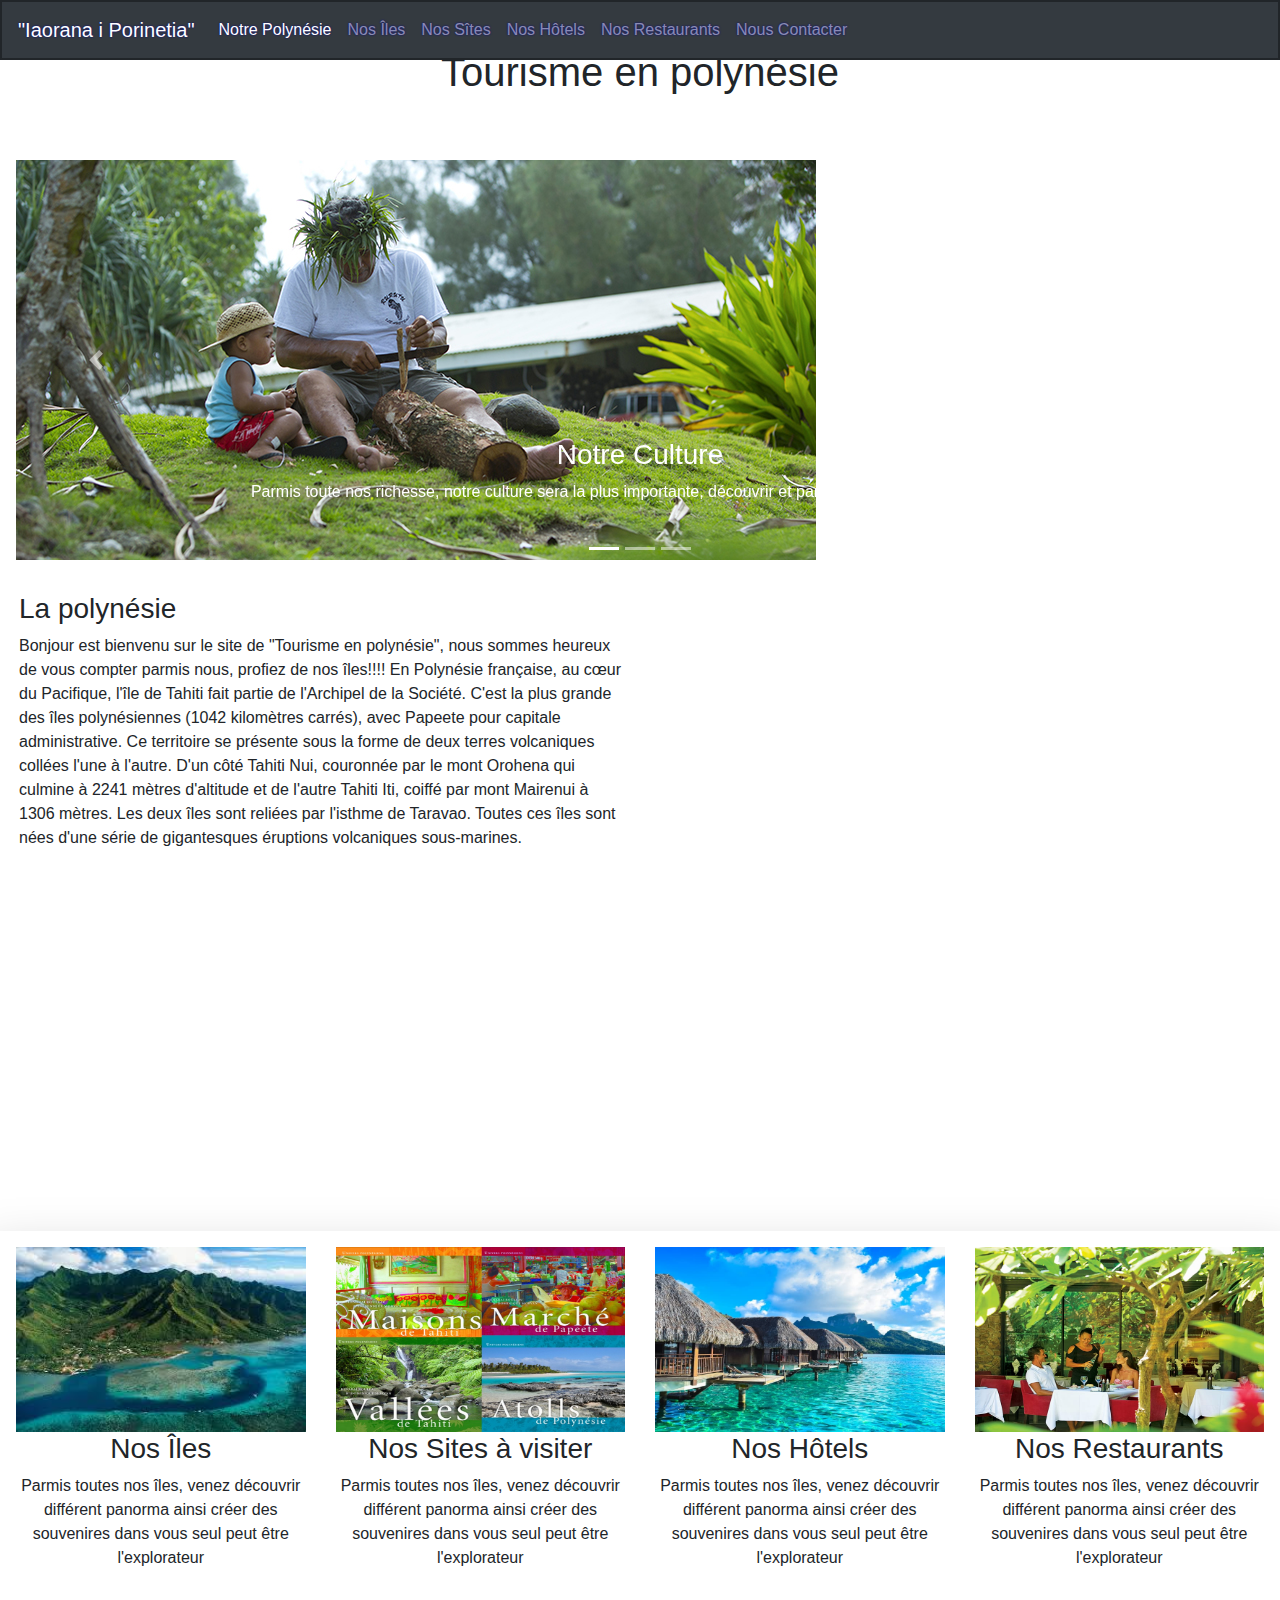
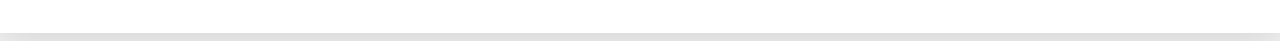
==== index.html @ 195d9092 "first commit" ====
<!DOCTYPE html>
<html>

	<head>
		<meta charset="UTF-8"/> <title>Tourisme en polynésie</title>
		<meta name="viewport" content="width=device-width, initial-scale=1, shrink-to-fit=no">
		<link rel="stylesheet" href="css/styles.css"/>
		<link rel="stylesheet" href="css/bootstrap/bootstrap.css"/>
		<script src="js/jquery.js"></script>
		<script src="js/bootstrap/bootstrap.js"></script>
	</head>

<!--tête de la page-->
<header>
<div>
	<h1 class="text-center my-sm-5 my-xl-5">Tourisme en polynésie</h1>

		<nav class="fixed-top navbar navbar-expand-lg navbar-dark bg-dark nav square">
			<a class="navbar-brand" href="#">"Iaorana i Porinetia"</a>
				<button class="navbar-toggler" type="button" data-toggle="collapse" data-target="#navbarNav" aria-controls="navbarNav" aria-expanded="false" aria-label="Toggle navigation">
					<span class="navbar-toggler-icon"></span>
				</button>

				<div class="collapse navbar-collapse" id="navbarNav">
					<ul class="navbar-nav">

						<li class="nav-item active">
							<a class="nav-link" href="index.html">Notre Polynésie<span class="sr-only">(current)</span></a>
						</li>

						<li class="nav-item">
							<a class="nav-link" href="page\iles.html">Nos Îles</a>
						</li>

						<li class="nav-item">
							<a class="nav-link" href="page\sites.html">Nos Sîtes</a>
						</li>

						<li class="nav-item">
							<a class="nav-link" href="page\hotels.html">Nos Hôtels</a>
						</li>

						<li class="nav-item">
							<a class="nav-link" href="page\Restaurants.html">Nos Restaurants</a>
						</li>
						<li class="nav-item">
							<a class="nav-link" href="page\contact.html">Nous Contacter</a>
						</li>
					</ul>
				</div>
		</nav>
	</div>
</header>

<!--contenu du site-->


<body>

<!--zone caroussel-->

	<div id="slide" class="carousel slide carousel-slide px-3 py-3" data-ride="carousel">

<!--indicateur caroussel-->

			<ol class="carousel-indicators">
				<li data-target="#slide" data-slide-to="0" class="active"></li>
				<li data-target="#slide" data-slide-to="1"></li>
				<li data-target="#slide" data-slide-to="2"></li>
			</ol>
<!--boîte caroussel-->
			<div class="carousel-inner">
<!--caroussel 1-->
			  <div class="carousel-item active">
					<img class="d-block img-responsive" src="asset/img/culture.jpg" alt="un">
					<div class="carousel-caption d-none d-md-block">
						<h3>Notre Culture</h3>
						<p>Parmis toute nos richesse, notre culture sera la plus importante, découvrir et partager ce savoir faire ancestral</p>
					</div>
				</div>
<!--caroussel 2-->
			  <div class="carousel-item">
					<img class="d-block img-responsive" src="asset/img/raiatea.jpg" alt="deux">
				</div>
<!--caroussel 3-->
			  <div class="carousel-item">
					<img class="d-block img-responsive" src="asset/img/tahiti.jpg" alt="trois">
			  </div>
			</div>
			<a class="carousel-control-prev" href="#slide" role="button" data-slide="prev">
			  <span class="carousel-control-prev-icon" aria-hidden="true"></span>
			  <span class="sr-only">Précédent</span>
			</a>
			<a class="carousel-control-next" href="#slide" role="button" data-slide="next">
			  <span class="carousel-control-next-icon" aria-hidden="true"></span>
			  <span class="sr-only">Suivant</span>
			</a>

	</div>


<!--présentation global-->
<div class="row mx-1">
		<div class="col-sm-6 col-xl4">
	  <p class="text-center text-justify">
			<h3>La polynésie</h3>
			Bonjour est bienvenu sur le site de "Tourisme en polynésie", nous sommes heureux de vous compter parmis nous, profiez de nos îles!!!!
			En Polynésie française, au cœur du Pacifique, l'île de Tahiti fait partie de l'Archipel de la Société. 
			C'est la plus grande des îles polynésiennes (1042 kilomètres carrés), avec Papeete pour capitale administrative.
			Ce territoire se présente sous la forme de deux terres volcaniques collées l'une à l'autre.
			D'un côté Tahiti Nui, couronnée par le mont Orohena qui culmine à 2241 mètres d'altitude et de l'autre Tahiti Iti, 
			coiffé par mont Mairenui à 1306 mètres. Les deux îles sont reliées par l'isthme de Taravao.
			Toutes ces îles sont nées d'une série de gigantesques éruptions volcaniques sous-marines.
		</p>
	</div>
		<div class="col-sm-12">
		<div>
			<object width="100%" height="350">
					<param name="movie" value="https://youtu.be/HCGNaVMnRgY"></param>
					<param name="wmode" value="transparent"></param>
				</object>

<!--[if lte IE 6 ]>
<embed src="https://www.youtube.com/watch?v=HCGNaVMnRgY" type="application/x-shockwave-flash" wmode="transparent" width="100%" height="350"></embed>
<![endif]-->
			</div>
		</div>
	</div>




<!--categorie-->
<section style="background-image: url(asset/img/tiare.jpg); background-repeat:no-repeat; background-position:50% 50%; background-attachment:fixed; ">
	<div class="row text-center text-justify py-3 px-3 shadow-lg my-2">
		<div class="col-sm-6 col-xl-3">
				
			<img src="asset/img/banner/iles.jpg" class="w-100 h-50">
			<h3>Nos Îles</h3>
			<p class=>Parmis toutes nos îles, venez découvrir différent panorma ainsi créer des souvenires dans vous seul peut être l'explorateur</p>

		</div>

		<div class="col-sm-6 col-xl-3">
				
			<img src="asset/img/banner/sites.jpg" class="w-100 h-50">
			<h3>Nos Sites à visiter</h3>
			<p>Parmis toutes nos îles, venez découvrir différent panorma ainsi créer des souvenires dans vous seul peut être l'explorateur</p>

		</div>

		<div class="col-sm-6 col-xl-3">
			
			<img src="asset/img/banner/hotels.jpg" class="w-100 h-50">
			<h3>Nos Hôtels</h3>
			<p>Parmis toutes nos îles, venez découvrir différent panorma ainsi créer des souvenires dans vous seul peut être l'explorateur</p>

		</div>

		<div class="col-sm-6 col-xl-3">
			
			<img src="asset/img/banner/restaurants.jpg" class="w-100 h-50">
			<h3>Nos Restaurants</h3>
			<p>Parmis toutes nos îles, venez découvrir différent panorma ainsi créer des souvenires dans vous seul peut être l'explorateur</p>

		</div>

	</div>
</section>
</body>
</html>
---- css/styles.css ----
.square {
    background-image: url(asset\img\tiare.jpg);
    border: solid 2px;
    text-shadow: darkblue 0px 0px 2px;
    font-size: 16px;
    background-size: 150px;
  }
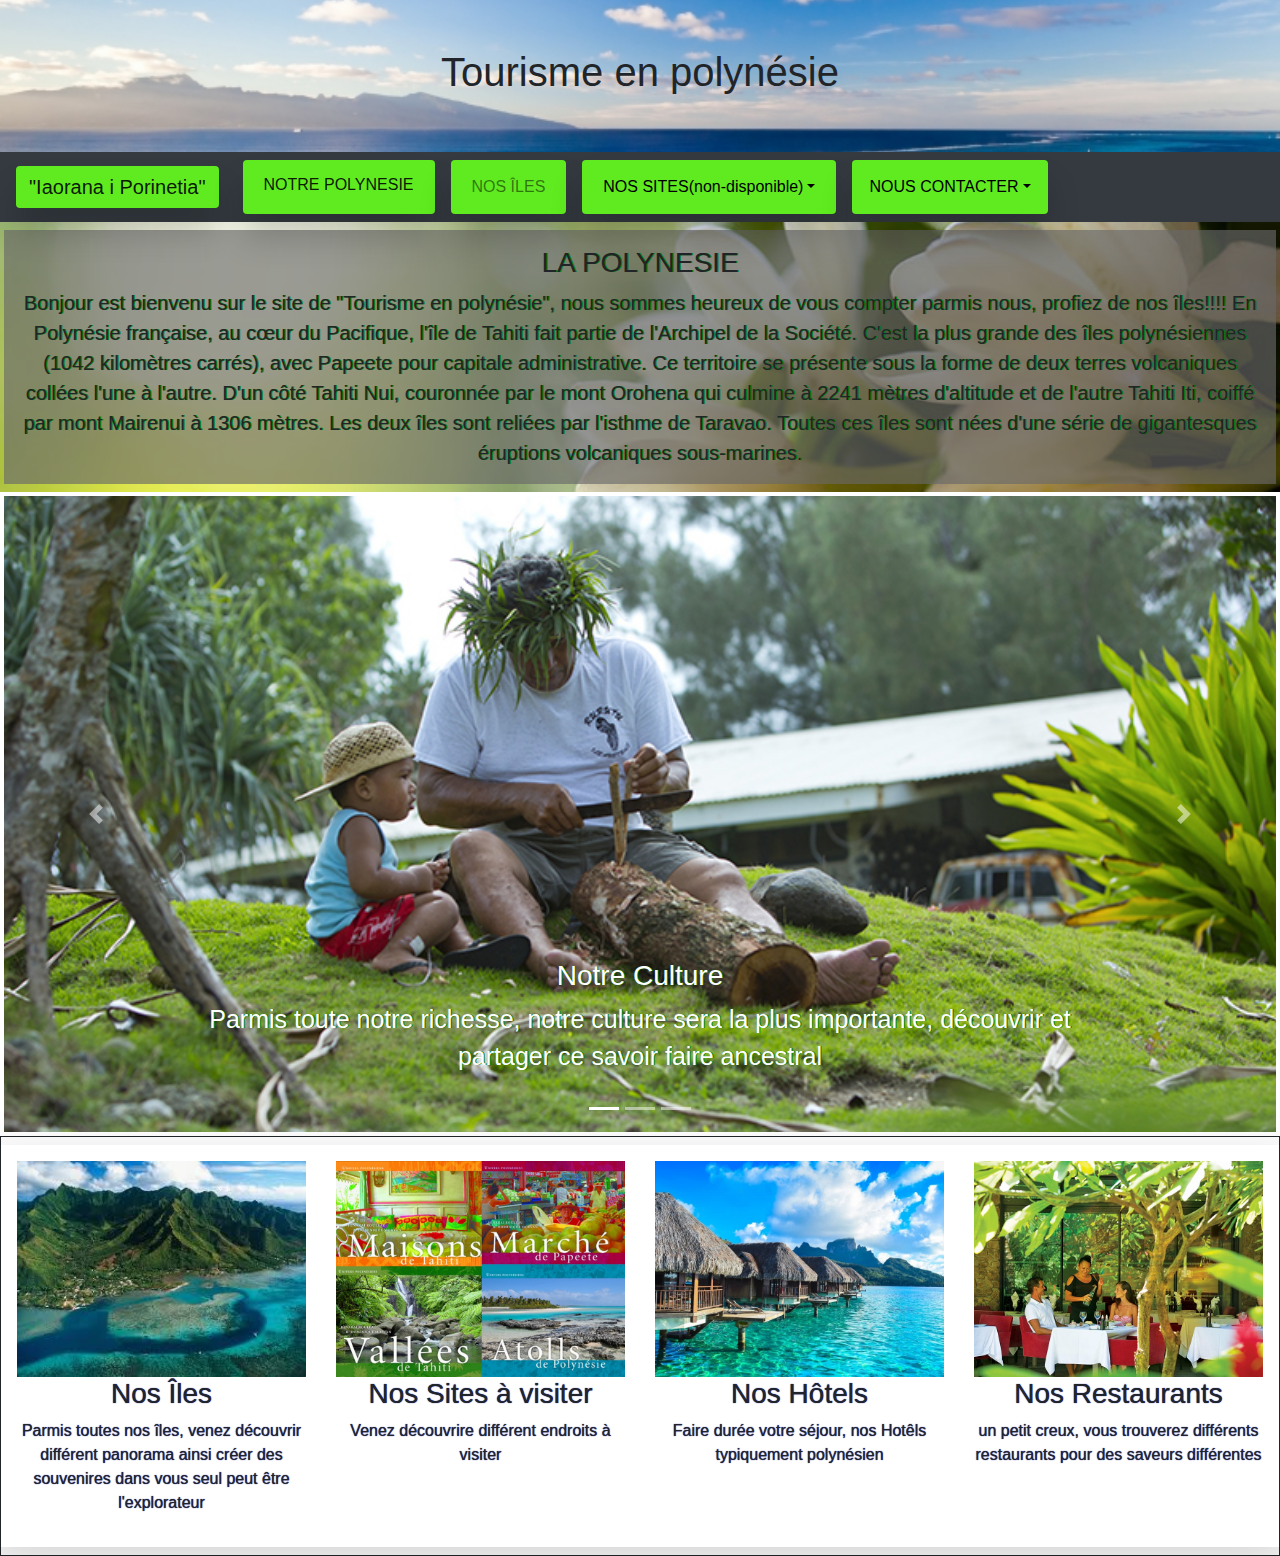
==== commit 52642261: "Deuxieme push" ====
--- a/index.html
+++ b/index.html
@@ -7,86 +7,128 @@
 		<link rel="stylesheet" href="css/styles.css"/>
 		<link rel="stylesheet" href="css/bootstrap/bootstrap.css"/>
 		<script src="js/jquery.js"></script>
+
 		<script src="js/bootstrap/bootstrap.js"></script>
 	</head>
 
+	
+
 <!--tête de la page-->
-<header>
-<div>
-	<h1 class="text-center my-sm-5 my-xl-5">Tourisme en polynésie</h1>
-
-		<nav class="fixed-top navbar navbar-expand-lg navbar-dark bg-dark nav square">
-			<a class="navbar-brand" href="#">"Iaorana i Porinetia"</a>
+	<header class="py-5" style="background-image: url(asset/img/tahiti.jpg); background-repeat:no-repeat; background-position:50% 50%; background-size: 100%";>
+		<h1 class="text-center">Tourisme en polynésie</h1>
+	</header>
+ <div class="sticky-top">
+	<nav class="navbar sticky-top navbar-expand-lg navbar-light bg-dark nav">
+			<a class="navbar-brand btn btn-hot" href="#">"Iaorana i Porinetia"</a>
 				<button class="navbar-toggler" type="button" data-toggle="collapse" data-target="#navbarNav" aria-controls="navbarNav" aria-expanded="false" aria-label="Toggle navigation">
 					<span class="navbar-toggler-icon"></span>
 				</button>
 
 				<div class="collapse navbar-collapse" id="navbarNav">
-					<ul class="navbar-nav">
+					<ul class="navbar-nav ">
 
-						<li class="nav-item active">
-							<a class="nav-link" href="index.html">Notre Polynésie<span class="sr-only">(current)</span></a>
+						<li class="btn btn-hot active py-1 mx-2">
+							<a class="nav-link" href="index.html">NOTRE POLYNESIE<span class="sr-only">(current)</span></a>
 						</li>
 
-						<li class="nav-item">
-							<a class="nav-link" href="page\iles.html">Nos Îles</a>
+						<li class="btn btn-hot  mx-2">
+							<a class="nav-link " href="page\iles.html">NOS ÎLES</a>
 						</li>
 
-						<li class="nav-item">
-							<a class="nav-link" href="page\sites.html">Nos Sîtes</a>
-						</li>
-
-						<li class="nav-item">
-							<a class="nav-link" href="page\hotels.html">Nos Hôtels</a>
-						</li>
-
-						<li class="nav-item">
-							<a class="nav-link" href="page\Restaurants.html">Nos Restaurants</a>
-						</li>
-						<li class="nav-item">
-							<a class="nav-link" href="page\contact.html">Nous Contacter</a>
-						</li>
+						<li class="btn btn-hot mx-2 dropdown">
+								<div class="px-2 py-2">
+							<a data-toggle="dropdown" class="dropdown-toggle">NOS SITES<span>(non-disponible)</span></a>
+							<ul class="dropdown-menu px-5 py-5">
+									<li><h5>Informations?</h5></li>
+									<li class="divider"></li>
+									<li>Tél: 44.44.44.44</li>
+									<li>E-mail: test@test.com</li>
+									<li>Facebook:tourisme.polynésie</li>
+									<li class="dropdown-divider"></li>
+									<li>Suite à un incident</br>
+										la page "Nos sites"est en maitenance,</br> 
+										merci de votre compréhension. Iaorana
+									</li>
+								</ul>
+								</div>
+						<li class="btn btn-hot mx-2 dropdown">
+								<div class="px-1 py-2">
+								<a data-toggle="dropdown" class="dropdown-toggle" >NOUS CONTACTER</a>
+								<ul class="dropdown-menu px-5 py-5">
+									<li><h5>Vous voulez nous joindre?</h5></li>
+									<li class="divider"></li>
+									<li>Tél: 44.44.44.44</li>
+									<li>E-mail: test@test.com</li>
+									<li>Facebook:tourisme.polynésie</li>
+									<li class="dropdown-divider"></li>
+									<li>Merci d'avoir visité notre site polynésien</br> fait par un polynésien,</br> 
+										le site sera un peu plus interactif. Iaorana</li>
+								</ul>
+								</div>
+							</li>
 					</ul>
 				</div>
 		</nav>
-	</div>
-</header>
+</div>
+
 
 <!--contenu du site-->
 
-
 <body>
-
+<!--présentation global-->
+<section class="py-2" style="background-image: url(asset/img/tiare.jpg); background-repeat:no-repeat; background-position:100% 50%; background-attachment:fixed; background-size: 100%;">
+	<div class="row mx-1 text-center text-justify">
+			<div class="col-sm-12 col-xl-12 text-bold ">
+		  <p class="">
+				<h3>LA POLYNESIE</h3>
+				Bonjour est bienvenu sur le site de "Tourisme en polynésie", nous sommes heureux de vous compter parmis nous, profiez de nos îles!!!!
+				En Polynésie française, au cœur du Pacifique, l'île de Tahiti fait partie de l'Archipel de la Société. 
+				C'est la plus grande des îles polynésiennes (1042 kilomètres carrés), avec Papeete pour capitale administrative.
+				Ce territoire se présente sous la forme de deux terres volcaniques collées l'une à l'autre.
+				D'un côté Tahiti Nui, couronnée par le mont Orohena qui culmine à 2241 mètres d'altitude et de l'autre Tahiti Iti, 
+				coiffé par mont Mairenui à 1306 mètres. Les deux îles sont reliées par l'isthme de Taravao.
+				Toutes ces îles sont nées d'une série de gigantesques éruptions volcaniques sous-marines.
+			</p>
+		</div>
+	</section>
 <!--zone caroussel-->
 
-	<div id="slide" class="carousel slide carousel-slide px-3 py-3" data-ride="carousel">
+	<div id="slide" class="carousel slide carousel-slide px-1 py-1 text-carroussel" data-ride="carousel">
 
-<!--indicateur caroussel-->
+<!--indicateur-->
 
 			<ol class="carousel-indicators">
 				<li data-target="#slide" data-slide-to="0" class="active"></li>
 				<li data-target="#slide" data-slide-to="1"></li>
 				<li data-target="#slide" data-slide-to="2"></li>
 			</ol>
-<!--boîte caroussel-->
 			<div class="carousel-inner">
-<!--caroussel 1-->
+<!--img2-->
 			  <div class="carousel-item active">
-					<img class="d-block img-responsive" src="asset/img/culture.jpg" alt="un">
+					<img class="d-block w-100" src="asset/img/culture.jpg" alt="un">
 					<div class="carousel-caption d-none d-md-block">
 						<h3>Notre Culture</h3>
-						<p>Parmis toute nos richesse, notre culture sera la plus importante, découvrir et partager ce savoir faire ancestral</p>
+						<p>Parmis toute notre richesse, notre culture sera la plus importante, découvrir et partager ce savoir faire ancestral</p>
 					</div>
 				</div>
-<!--caroussel 2-->
+<!--img2-->
 			  <div class="carousel-item">
-					<img class="d-block img-responsive" src="asset/img/raiatea.jpg" alt="deux">
+					<img class="d-block w-100" src="asset/img/raiatea.jpg" alt="deux">
+					<div class="carousel-caption d-none d-md-block">
+						<h3>Nos Îles</h3>
+						<p>La polynésie est ces Îles vont vous faire voyager.</p>
+					</div>	
 				</div>
-<!--caroussel 3-->
+<!--img3-->
 			  <div class="carousel-item">
-					<img class="d-block img-responsive" src="asset/img/tahiti.jpg" alt="trois">
+					<img class="d-block w-100" src="asset/img/tahiti.jpg" alt="trois">
+					<div class="carousel-caption d-none d-md-block">
+						<h3>Sîtes, Hôtels et Restaurants</h3>
+						<p>Que votre voyage sois votre paradis.</p>
+					</div>
 			  </div>
 			</div>
+<!--nav carroussel-->
 			<a class="carousel-control-prev" href="#slide" role="button" data-slide="prev">
 			  <span class="carousel-control-prev-icon" aria-hidden="true"></span>
 			  <span class="sr-only">Précédent</span>
@@ -98,74 +140,48 @@
 
 	</div>
 
+<!--categorie site-->
+<section class="text-sha">
+	<div class="row text-center text-justify py-3 px-3 my-2 shadow-lg">
 
-<!--présentation global-->
-<div class="row mx-1">
-		<div class="col-sm-6 col-xl4">
-	  <p class="text-center text-justify">
-			<h3>La polynésie</h3>
-			Bonjour est bienvenu sur le site de "Tourisme en polynésie", nous sommes heureux de vous compter parmis nous, profiez de nos îles!!!!
-			En Polynésie française, au cœur du Pacifique, l'île de Tahiti fait partie de l'Archipel de la Société. 
-			C'est la plus grande des îles polynésiennes (1042 kilomètres carrés), avec Papeete pour capitale administrative.
-			Ce territoire se présente sous la forme de deux terres volcaniques collées l'une à l'autre.
-			D'un côté Tahiti Nui, couronnée par le mont Orohena qui culmine à 2241 mètres d'altitude et de l'autre Tahiti Iti, 
-			coiffé par mont Mairenui à 1306 mètres. Les deux îles sont reliées par l'isthme de Taravao.
-			Toutes ces îles sont nées d'une série de gigantesques éruptions volcaniques sous-marines.
-		</p>
-	</div>
-		<div class="col-sm-12">
-		<div>
-			<object width="100%" height="350">
-					<param name="movie" value="https://youtu.be/HCGNaVMnRgY"></param>
-					<param name="wmode" value="transparent"></param>
-				</object>
-
-<!--[if lte IE 6 ]>
-<embed src="https://www.youtube.com/watch?v=HCGNaVMnRgY" type="application/x-shockwave-flash" wmode="transparent" width="100%" height="350"></embed>
-<![endif]-->
-			</div>
-		</div>
-	</div>
-
-
-
-
-<!--categorie-->
-<section style="background-image: url(asset/img/tiare.jpg); background-repeat:no-repeat; background-position:50% 50%; background-attachment:fixed; ">
-	<div class="row text-center text-justify py-3 px-3 shadow-lg my-2">
-		<div class="col-sm-6 col-xl-3">
+		<div class="col-lg-3 col-md-6 col-sm-6 col-xs-12">
 				
-			<img src="asset/img/banner/iles.jpg" class="w-100 h-50">
+			<img src="asset/img/pub/iles.jpg" class="image zoom">
 			<h3>Nos Îles</h3>
-			<p class=>Parmis toutes nos îles, venez découvrir différent panorma ainsi créer des souvenires dans vous seul peut être l'explorateur</p>
+			<p class=>Parmis toutes nos îles, venez découvrir différent panorama ainsi créer des souvenires dans vous seul peut être l'explorateur</p>
 
 		</div>
 
-		<div class="col-sm-6 col-xl-3">
+		<div class="col-lg-3 col-md-6 col-sm-6 col-xs-12">
 				
-			<img src="asset/img/banner/sites.jpg" class="w-100 h-50">
+			<img src="asset/img/pub/sites.jpg" class="image zoom">
 			<h3>Nos Sites à visiter</h3>
-			<p>Parmis toutes nos îles, venez découvrir différent panorma ainsi créer des souvenires dans vous seul peut être l'explorateur</p>
+			<p>Venez découvrire différent endroits à visiter</p>
 
 		</div>
 
-		<div class="col-sm-6 col-xl-3">
+		<div class="col-lg-3 col-md-6 col-sm-6 col-xs-12">
 			
-			<img src="asset/img/banner/hotels.jpg" class="w-100 h-50">
+			<img src="asset/img/pub/hotels.jpg" class="image zoom">
 			<h3>Nos Hôtels</h3>
-			<p>Parmis toutes nos îles, venez découvrir différent panorma ainsi créer des souvenires dans vous seul peut être l'explorateur</p>
+			<p>Faire durée votre séjour, nos Hotêls typiquement polynésien</p>
 
 		</div>
 
-		<div class="col-sm-6 col-xl-3">
+		<div class="col-lg-3 col-md-6 col-sm-6 col-xs-12">
+
+			<img src="asset/img/pub/restaurants.jpg" class="image zoom">
+			<h3>Nos Restaurants</h3>
+			<p>un petit creux, vous trouverez différents restaurants pour des saveurs différentes</p>
 			
-			<img src="asset/img/banner/restaurants.jpg" class="w-100 h-50">
-			<h3>Nos Restaurants</h3>
-			<p>Parmis toutes nos îles, venez découvrir différent panorma ainsi créer des souvenires dans vous seul peut être l'explorateur</p>
-
 		</div>
 
 	</div>
-</section>
+	</section>
+
+<!--LE FOOTER-->
+	<footer>
+	
+</footer>
 </body>
 </html>
--- a/css/styles.css
+++ b/css/styles.css
@@ -1,7 +1,190 @@
-.square {
-    background-image: url(asset\img\tiare.jpg);
-    border: solid 2px;
-    text-shadow: darkblue 0px 0px 2px;
+.text-sha {
+    background: url(tiare.jpg);
+    border: solid 0.5px;
+    text-shadow: darkblue 0px 0px 1px;
     font-size: 16px;
-    background-size: 150px;
+    background-size: 100%;
+  }
+.text-bold 
+{
+    text-shadow: green 1px 0px 0px;
+    font-size: 20px;
+    background-color: rgba(105, 105, 105, 0.65);
+}
+.text-bold-2
+{
+    text-shadow: white 1px 0.5px 0px;
+    
+    background-color: rgba(0, 0, 0, 0.95);
+}
+.text-carroussel 
+{
+    text-shadow: green 1px 0px 0px;
+    font-size: 25px;
+    
+}
+.bg-0
+{
+  background-image: url('asset/img/culture.jpg');
+  background-repeat: no-repeat;
+  background-position:50% 50%;
+  background-attachment: fixed;
+  background-size: 100%;
+}
+.shadow
+{
+    box-shadow: 0 3rem 3rem rgba(0, 0, 0, 0.175) !important;
+}
+.btn-hot
+{
+    color: black;
+    background-color: rgb(95, 235, 31);
+    border: solid 1px;
+    border-color: white;
+    box-shadow: 0 1.5rem 2rem rgba(0, 0, 0, 0.175);
+}
+.body-color
+{
+    background-color: gray
+}
+
+
+
+.container-t {
+  position: relative;
+  width: 50%;
+}
+.image {
+  display: block;
+  width: 100%;
+  height: auto;
+}
+.overlay {
+  position: absolute;
+  top: 0;
+  bottom: 0;
+  left: 0;
+  right: 0;
+  height: 100%;
+  width: 100%;
+  opacity: 0;
+  transition: .5s ease;
+  background-color: #008CBA;
+}
+
+.container:hover .overlay {
+  opacity: 1;
+}
+
+.text {
+  color: white;
+  font-size: 20px;
+  position: absolute;
+  top: 50%;
+  left: 50%;
+  transform: translate(-50%, -50%);
+  -ms-transform: translate(-50%, -50%);
+  text-align: center;
+}
+.zoom:hover 
+{
+  transform: scale(1.05);  
+}
+.zoom2:hover 
+{
+  transform: scale(1.1);  
+}
+
+
+
+
+
+
+
+.hovereffect {
+  width:100%;
+  height:100%;
+  float:left;
+  overflow:hidden;
+  position:relative;
+  text-align:center;
+  cursor:default;
+  }
+  
+  .hovereffect .overlay {
+  width:100%;
+  height:100%;
+  position:absolute;
+  overflow:hidden;
+  top:0;
+  left:0;
+  opacity:0;
+  background-color:rgba(0,0,0,0.5);
+  -webkit-transition:all .4s ease-in-out;
+  transition:all .4s ease-in-out
+  }
+  
+  .hovereffect img {
+  display:block;
+  position:relative;
+  -webkit-transition:all .4s linear;
+  transition:all .4s linear;
+  }
+  
+  .hovereffect h2 {
+  text-transform:uppercase;
+  color:#fff;
+  text-align:center;
+  position:relative;
+  font-size:17px;
+  background:rgba(0,0,0,0.6);
+  -webkit-transform:translatey(-100px);
+  -ms-transform:translatey(-100px);
+  transform:translatey(-100px);
+  -webkit-transition:all .2s ease-in-out;
+  transition:all .2s ease-in-out;
+  padding:10px;
+  }
+  
+  .hovereffect a.info {
+  text-decoration:none;
+  display:inline-block;
+  text-transform:uppercase;
+  color:#fff;
+  border:1px solid #fff;
+  background-color:transparent;
+  opacity:0;
+  filter:alpha(opacity=0);
+  -webkit-transition:all .2s ease-in-out;
+  transition:all .2s ease-in-out;
+  margin:50px 0 0;
+  padding:7px 14px;
+  }
+  
+  .hovereffect a.info:hover {
+  box-shadow:0 0 5px #fff;
+  }
+  
+  .hovereffect:hover img {
+  -ms-transform:scale(1.2);
+  -webkit-transform:scale(1.2);
+  transform:scale(1.2);
+  }
+  
+  .hovereffect:hover .overlay {
+  opacity:1;
+  filter:alpha(opacity=100);
+  }
+  
+  .hovereffect:hover h2,.hovereffect:hover a.info {
+  opacity:1;
+  filter:alpha(opacity=100);
+  -ms-transform:translatey(0);
+  -webkit-transform:translatey(0);
+  transform:translatey(0);
+  }
+  
+  .hovereffect:hover a.info {
+  -webkit-transition-delay:.2s;
+  transition-delay:.2s;
   }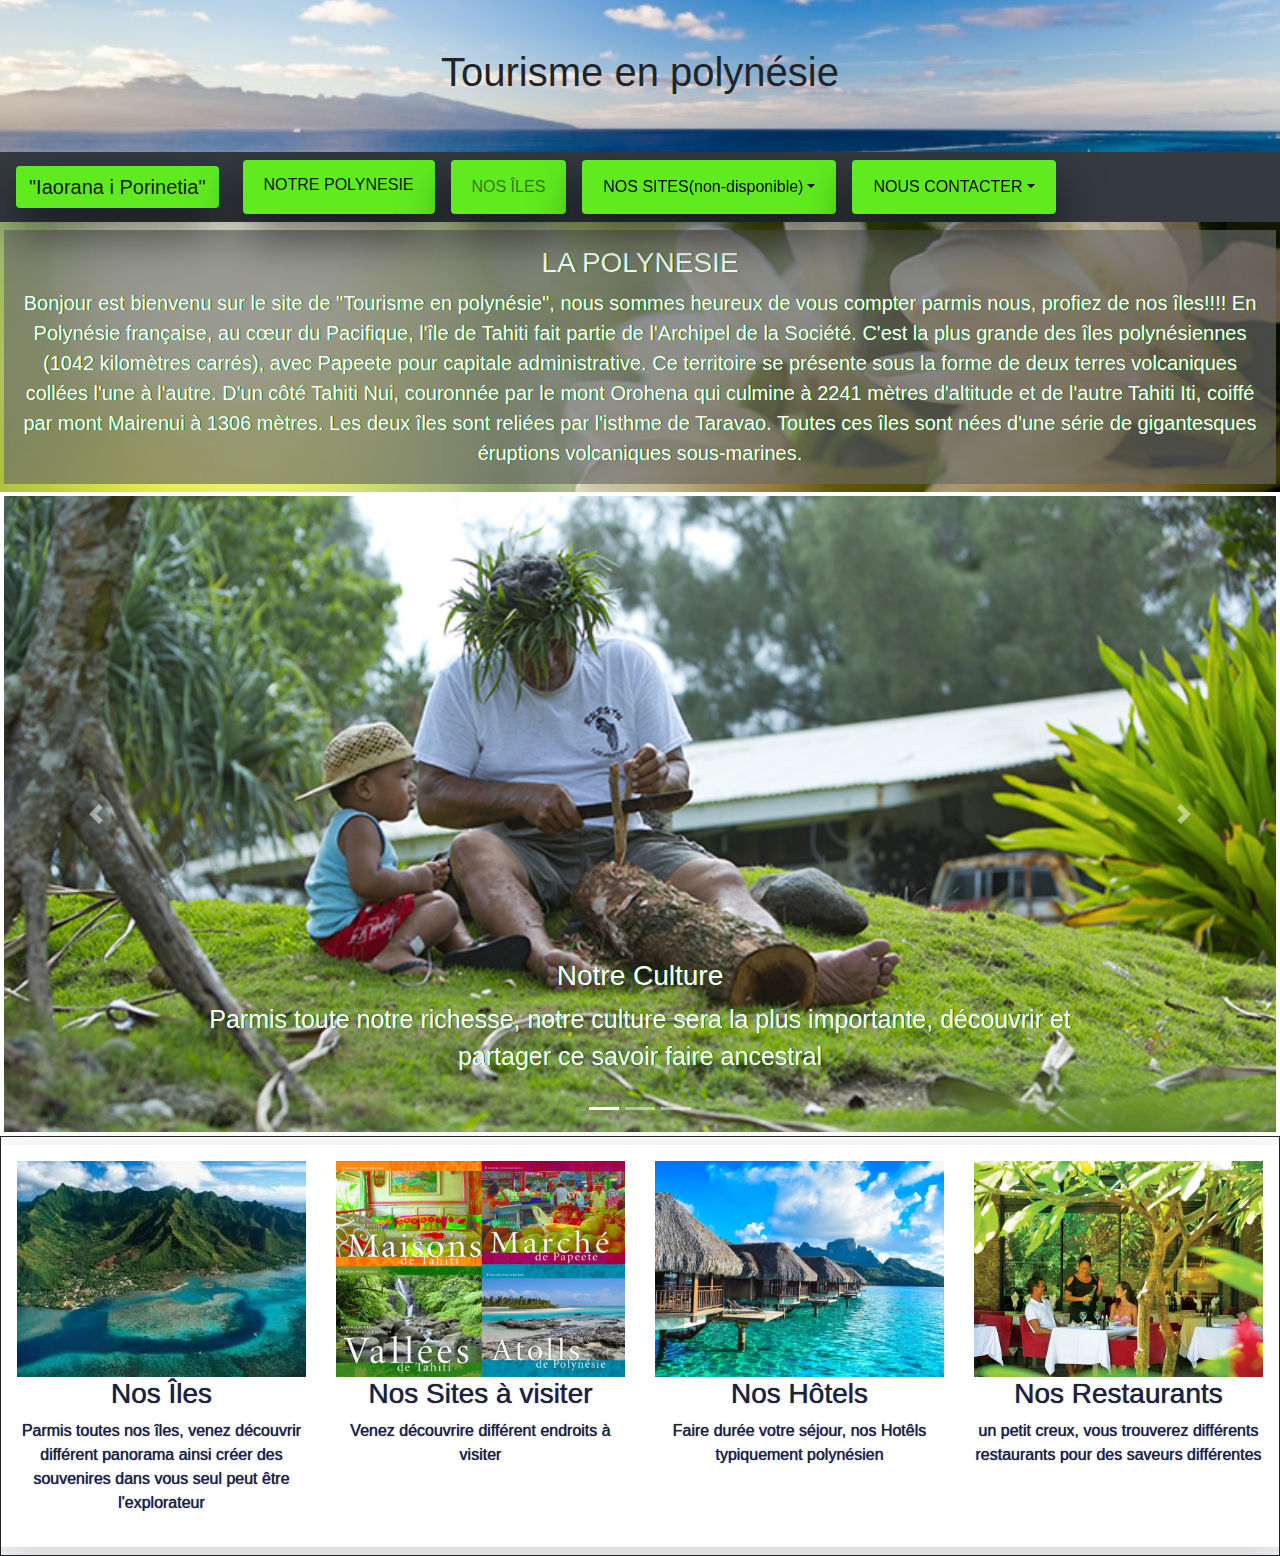
==== commit 2b55248e: "changement background+color texte" ====
--- a/index.html
+++ b/index.html
@@ -14,28 +14,28 @@
 	
 
 <!--tête de la page-->
-	<header class="py-5" style="background-image: url(asset/img/tahiti.jpg); background-repeat:no-repeat; background-position:50% 50%; background-size: 100%";>
+	<header class="py-5 bg-header-1">
 		<h1 class="text-center">Tourisme en polynésie</h1>
 	</header>
  <div class="sticky-top">
-	<nav class="navbar sticky-top navbar-expand-lg navbar-light bg-dark nav">
-			<a class="navbar-brand btn btn-hot" href="#">"Iaorana i Porinetia"</a>
-				<button class="navbar-toggler" type="button" data-toggle="collapse" data-target="#navbarNav" aria-controls="navbarNav" aria-expanded="false" aria-label="Toggle navigation">
+	<nav class="navbar navbar-expand-lg navbar-light bg-dark nav">
+			<a class="navbar-brand btn btn-color" href="#">"Iaorana i Porinetia"</a>
+				<button class="navbar-toggler btn-color" type="button" data-toggle="collapse" data-target="#navbarNav" aria-controls="navbarNav" aria-expanded="false" aria-label="Toggle navigation">
 					<span class="navbar-toggler-icon"></span>
 				</button>
 
 				<div class="collapse navbar-collapse" id="navbarNav">
 					<ul class="navbar-nav ">
 
-						<li class="btn btn-hot active py-1 mx-2">
+						<li class="btn btn-color active py-1 mx-2">
 							<a class="nav-link" href="index.html">NOTRE POLYNESIE<span class="sr-only">(current)</span></a>
 						</li>
 
-						<li class="btn btn-hot  mx-2">
+						<li class="btn btn-color  mx-2">
 							<a class="nav-link " href="page\iles.html">NOS ÎLES</a>
 						</li>
 
-						<li class="btn btn-hot mx-2 dropdown">
+						<li class="btn btn-color  mx-2 dropdown">
 								<div class="px-2 py-2">
 							<a data-toggle="dropdown" class="dropdown-toggle">NOS SITES<span>(non-disponible)</span></a>
 							<ul class="dropdown-menu px-5 py-5">
@@ -51,10 +51,11 @@
 									</li>
 								</ul>
 								</div>
-						<li class="btn btn-hot mx-2 dropdown">
-								<div class="px-1 py-2">
+						</li>
+						<li class="btn btn-color mx-2 dropdown">
+								<div class="px-2 py-2">
 								<a data-toggle="dropdown" class="dropdown-toggle" >NOUS CONTACTER</a>
-								<ul class="dropdown-menu px-5 py-5">
+								<ul class="dropdown-menu ">
 									<li><h5>Vous voulez nous joindre?</h5></li>
 									<li class="divider"></li>
 									<li>Tél: 44.44.44.44</li>
@@ -65,7 +66,7 @@
 										le site sera un peu plus interactif. Iaorana</li>
 								</ul>
 								</div>
-							</li>
+						</li>
 					</ul>
 				</div>
 		</nav>
@@ -76,7 +77,7 @@
 
 <body>
 <!--présentation global-->
-<section class="py-2" style="background-image: url(asset/img/tiare.jpg); background-repeat:no-repeat; background-position:100% 50%; background-attachment:fixed; background-size: 100%;">
+<section class="py-2 bg-fixed-0">
 	<div class="row mx-1 text-center text-justify">
 			<div class="col-sm-12 col-xl-12 text-bold ">
 		  <p class="">
--- a/css/styles.css
+++ b/css/styles.css
@@ -10,12 +10,13 @@
     text-shadow: green 1px 0px 0px;
     font-size: 20px;
     background-color: rgba(105, 105, 105, 0.65);
+    color: white;
 }
 .text-bold-2
 {
-    text-shadow: white 1px 0.5px 0px;
-    
-    background-color: rgba(0, 0, 0, 0.95);
+    text-shadow: green 0px 1px 3px;
+    color: white;
+    background-color: rgba(0, 0, 0, 0.8);
 }
 .text-carroussel 
 {
@@ -23,25 +24,47 @@
     font-size: 25px;
     
 }
-.bg-0
-{
-  background-image: url('asset/img/culture.jpg');
+.bg-fixed-0
+{
+  background-image: url('../asset/img/tiare.jpg');
   background-repeat: no-repeat;
   background-position:50% 50%;
   background-attachment: fixed;
   background-size: 100%;
 }
+.bg-fixed-1
+{
+  background-image: url('../asset/img/.jpg');
+  background-repeat: no-repeat;
+  background-position:50% 50%;
+  background-attachment: fixed;
+  background-size: 100%;
+}
+.bg-header-1
+{
+  background-image: url('../asset/img/tahiti.jpg');
+  background-repeat:no-repeat;
+  background-position:50% 50%; 
+  background-size: 100%;
+}
+.bg-body-0
+{background-image: url('../asset/img/pub/hotels.jpg');
+background-repeat:no-repeat;
+background-position:100% 50%;
+background-attachment:fixed;
+background-size: 100%;
+}
 .shadow
 {
     box-shadow: 0 3rem 3rem rgba(0, 0, 0, 0.175) !important;
 }
-.btn-hot
+.btn-color
 {
     color: black;
     background-color: rgb(95, 235, 31);
     border: solid 1px;
     border-color: white;
-    box-shadow: 0 1.5rem 2rem rgba(0, 0, 0, 0.175);
+    box-shadow: 0 1.5rem 3rem rgba(0, 0, 0, 0.6);
 }
 .body-color
 {
